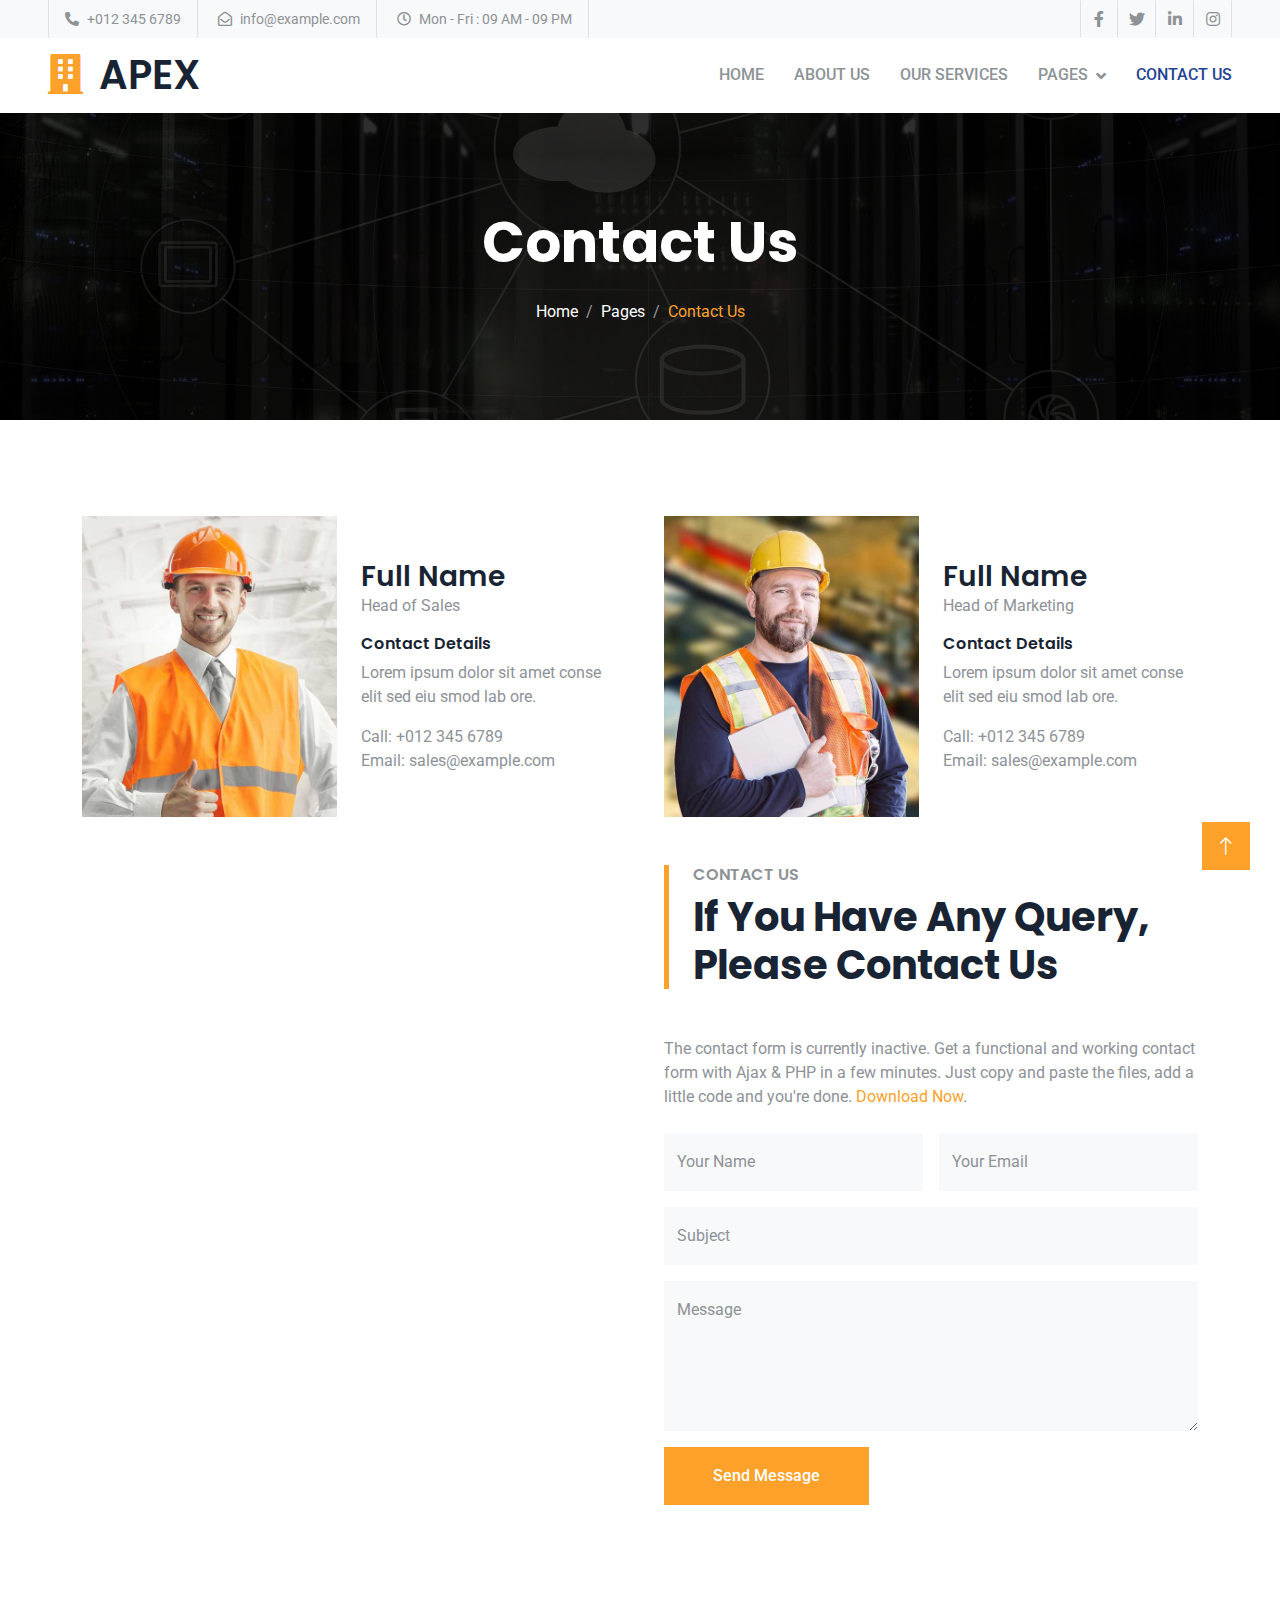
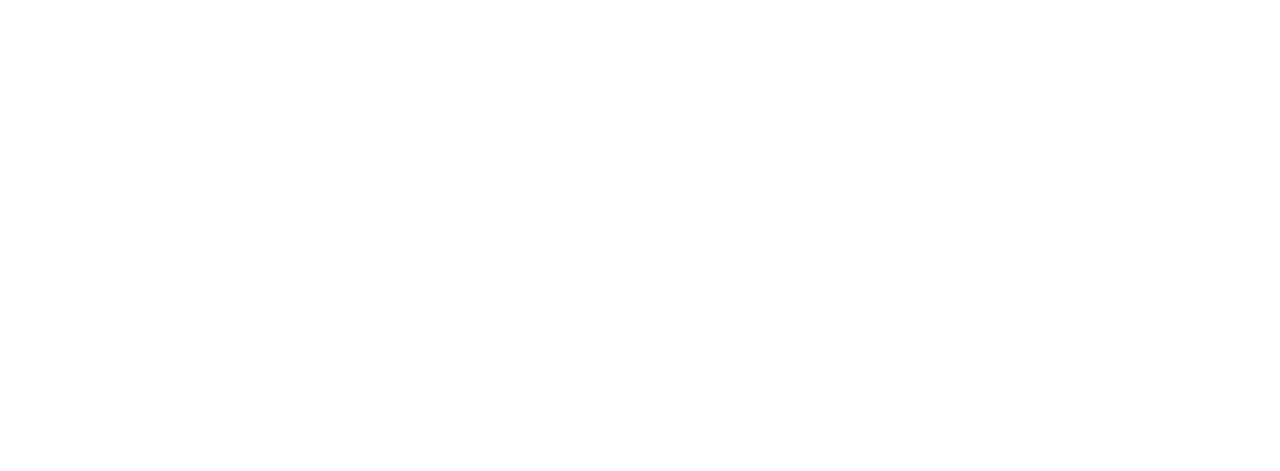
==== contact.html @ dfc98085 "aitl project" ====
<!DOCTYPE html>
<html lang="en">
  <head>
    <meta charset="utf-8" />
    <title>Apex - Home Repair Website Template</title>
    <meta content="width=device-width, initial-scale=1.0" name="viewport" />
    <meta content="" name="keywords" />
    <meta content="" name="description" />

    <!-- Favicon -->
    <link href="img/favicon.ico" rel="icon" />

    <!-- Google Web Fonts -->
    <link rel="preconnect" href="https://fonts.googleapis.com" />
    <link rel="preconnect" href="https://fonts.gstatic.com" crossorigin />
    <link
      href="https://fonts.googleapis.com/css2?family=Roboto:wght@400;500&family=Poppins:wght@600;700&display=swap"
      rel="stylesheet"
    />

    <!-- Icon Font Stylesheet -->
    <link
      href="https://cdnjs.cloudflare.com/ajax/libs/font-awesome/5.10.0/css/all.min.css"
      rel="stylesheet"
    />
    <link
      href="https://cdn.jsdelivr.net/npm/bootstrap-icons@1.4.1/font/bootstrap-icons.css"
      rel="stylesheet"
    />

    <!-- Libraries Stylesheet -->
    <link href="lib/animate/animate.min.css" rel="stylesheet" />
    <link href="lib/owlcarousel/assets/owl.carousel.min.css" rel="stylesheet" />

    <!-- Customized Bootstrap Stylesheet -->
    <link href="css/bootstrap.min.css" rel="stylesheet" />

    <!-- Template Stylesheet -->
    <link href="css/style.css" rel="stylesheet" />
  </head>

  <body>
    <!-- Spinner Start -->
    <div
      id="spinner"
      class="show bg-white position-fixed translate-middle w-100 vh-100 top-50 start-50 d-flex align-items-center justify-content-center"
    >
      <div class="spinner-grow text-primary" role="status"></div>
    </div>
    <!-- Spinner End -->

    <!-- Topbar Start -->
    <div class="container-fluid bg-light p-0">
      <div class="row gx-0 d-none d-lg-flex">
        <div class="col-lg-7 px-5 text-start">
          <div
            class="h-100 d-inline-flex align-items-center border-start border-end px-3"
          >
            <small class="fa fa-phone-alt me-2"></small>
            <small>+012 345 6789</small>
          </div>
          <div class="h-100 d-inline-flex align-items-center border-end px-3">
            <small class="far fa-envelope-open me-2"></small>
            <small>info@example.com</small>
          </div>
          <div class="h-100 d-inline-flex align-items-center border-end px-3">
            <small class="far fa-clock me-2"></small>
            <small>Mon - Fri : 09 AM - 09 PM</small>
          </div>
        </div>
        <div class="col-lg-5 px-5 text-end">
          <div class="h-100 d-inline-flex align-items-center">
            <a class="btn btn-square border-end border-start" href=""
              ><i class="fab fa-facebook-f"></i
            ></a>
            <a class="btn btn-square border-end" href=""
              ><i class="fab fa-twitter"></i
            ></a>
            <a class="btn btn-square border-end" href=""
              ><i class="fab fa-linkedin-in"></i
            ></a>
            <a class="btn btn-square border-end" href=""
              ><i class="fab fa-instagram"></i
            ></a>
          </div>
        </div>
      </div>
    </div>
    <!-- Topbar End -->

    <!-- Navbar Start -->
    <nav
      class="navbar navbar-expand-lg bg-white navbar-light sticky-top px-4 px-lg-5 py-lg-0"
    >
      <a href="index.html" class="navbar-brand d-flex align-items-center">
        <h1 class="m-0">
          <i class="fa fa-building text-primary me-3"></i>APEX
        </h1>
      </a>
      <button
        type="button"
        class="navbar-toggler"
        data-bs-toggle="collapse"
        data-bs-target="#navbarCollapse"
      >
        <span class="navbar-toggler-icon"></span>
      </button>
      <div class="collapse navbar-collapse" id="navbarCollapse">
        <div class="navbar-nav ms-auto py-3 py-lg-0">
          <a href="index.html" class="nav-item nav-link">Home</a>
          <a href="about.html" class="nav-item nav-link">About Us</a>
          <a href="service.html" class="nav-item nav-link">Our Services</a>
          <div class="nav-item dropdown">
            <a
              href="#"
              class="nav-link dropdown-toggle"
              data-bs-toggle="dropdown"
              >Pages</a
            >
            <div class="dropdown-menu bg-light m-0">
              <a href="feature.html" class="dropdown-item">Features</a>
              <a href="appointment.html" class="dropdown-item">Appointment</a>
              <a href="team.html" class="dropdown-item">Our Team</a>
              <a href="testimonial.html" class="dropdown-item">Testimonial</a>
              <a href="404.html" class="dropdown-item">404 Page</a>
            </div>
          </div>
          <a href="contact.html" class="nav-item nav-link active">Contact Us</a>
        </div>
      </div>
    </nav>
    <!-- Navbar End -->

    <!-- Page Header Start -->
    <div
      class="container-fluid page-header py-5 mb-5 wow fadeIn"
      data-wow-delay="0.1s"
    >
      <div class="container text-center py-5">
        <h1 class="display-4 text-white animated slideInDown mb-4">
          Contact Us
        </h1>
        <nav aria-label="breadcrumb animated slideInDown">
          <ol class="breadcrumb justify-content-center mb-0">
            <li class="breadcrumb-item">
              <a class="text-white" href="#">Home</a>
            </li>
            <li class="breadcrumb-item">
              <a class="text-white" href="#">Pages</a>
            </li>
            <li class="breadcrumb-item text-primary active" aria-current="page">
              Contact Us
            </li>
          </ol>
        </nav>
      </div>
    </div>
    <!-- Page Header End -->

    <!-- Contact Start -->
    <div class="container-xxl py-5">
      <div class="container">
        <div class="row g-5">
          <div class="col-lg-6 wow fadeInUp" data-wow-delay="0.1s">
            <div class="row g-4 align-items-center">
              <div class="col-sm-6">
                <img class="img-fluid" src="img/team-1.jpg" alt="" />
              </div>
              <div class="col-sm-6">
                <h3 class="mb-0">Full Name</h3>
                <p>Head of Sales</p>
                <h6>Contact Details</h6>
                <p>
                  Lorem ipsum dolor sit amet conse elit sed eiu smod lab ore.
                </p>
                <p class="mb-0">Call: +012 345 6789</p>
                <p class="mb-0">Email: sales@example.com</p>
              </div>
            </div>
          </div>
          <div class="col-lg-6 wow fadeInUp" data-wow-delay="0.1s">
            <div class="row g-4 align-items-center">
              <div class="col-sm-6">
                <img class="img-fluid" src="img/team-2.jpg" alt="" />
              </div>
              <div class="col-sm-6">
                <h3 class="mb-0">Full Name</h3>
                <p>Head of Marketing</p>
                <h6>Contact Details</h6>
                <p>
                  Lorem ipsum dolor sit amet conse elit sed eiu smod lab ore.
                </p>
                <p class="mb-0">Call: +012 345 6789</p>
                <p class="mb-0">Email: sales@example.com</p>
              </div>
            </div>
          </div>
          <div
            class="col-lg-6 wow fadeInUp"
            data-wow-delay="0.1s"
            style="min-height: 450px"
          >
            <div class="position-relative h-100">
              <iframe
                class="position-relative w-100 h-100"
                src="https://www.google.com/maps/embed?pb=!1m18!1m12!1m3!1d3001156.4288297426!2d-78.01371936852176!3d42.72876761954724!2m3!1f0!2f0!3f0!3m2!1i1024!2i768!4f13.1!3m3!1m2!1s0x4ccc4bf0f123a5a9%3A0xddcfc6c1de189567!2sNew%20York%2C%20USA!5e0!3m2!1sen!2sbd!4v1603794290143!5m2!1sen!2sbd"
                frameborder="0"
                style="min-height: 450px; border: 0"
                allowfullscreen=""
                aria-hidden="false"
                tabindex="0"
              ></iframe>
            </div>
          </div>
          <div class="col-lg-6 wow fadeInUp" data-wow-delay="0.5s">
            <div class="border-start border-5 border-primary ps-4 mb-5">
              <h6 class="text-body text-uppercase mb-2">Contact Us</h6>
              <h1 class="display-6 mb-0">
                If You Have Any Query, Please Contact Us
              </h1>
            </div>
            <p class="mb-4">
              The contact form is currently inactive. Get a functional and
              working contact form with Ajax & PHP in a few minutes. Just copy
              and paste the files, add a little code and you're done.
              <a href="https://htmlcodex.com/contact-form">Download Now</a>.
            </p>
            <form>
              <div class="row g-3">
                <div class="col-md-6">
                  <div class="form-floating">
                    <input
                      type="text"
                      class="form-control border-0 bg-light"
                      id="name"
                      placeholder="Your Name"
                    />
                    <label for="name">Your Name</label>
                  </div>
                </div>
                <div class="col-md-6">
                  <div class="form-floating">
                    <input
                      type="email"
                      class="form-control border-0 bg-light"
                      id="email"
                      placeholder="Your Email"
                    />
                    <label for="email">Your Email</label>
                  </div>
                </div>
                <div class="col-12">
                  <div class="form-floating">
                    <input
                      type="text"
                      class="form-control border-0 bg-light"
                      id="subject"
                      placeholder="Subject"
                    />
                    <label for="subject">Subject</label>
                  </div>
                </div>
                <div class="col-12">
                  <div class="form-floating">
                    <textarea
                      class="form-control border-0 bg-light"
                      placeholder="Leave a message here"
                      id="message"
                      style="height: 150px"
                    ></textarea>
                    <label for="message">Message</label>
                  </div>
                </div>
                <div class="col-12">
                  <button class="btn btn-primary py-3 px-5" type="submit">
                    Send Message
                  </button>
                </div>
              </div>
            </form>
          </div>
        </div>
      </div>
    </div>
    <!-- Contact End -->

    <!-- Footer Start -->
    <div
      class="container-fluid bg-dark footer mt-5 pt-5 wow fadeIn"
      data-wow-delay="0.1s"
    >
      <div class="container py-5">
        <div class="row g-5">
          <div class="col-lg-3 col-md-6">
            <h1 class="text-white mb-4">
              <i class="fa fa-building text-primary me-3"></i>APEX
            </h1>
            <p>
              Diam dolor diam ipsum sit. Aliqu diam amet diam et eos. Clita erat
              ipsum et lorem et sit, sed stet lorem sit clita
            </p>
            <div class="d-flex pt-2">
              <a class="btn btn-square btn-outline-primary me-1" href=""
                ><i class="fab fa-twitter"></i
              ></a>
              <a class="btn btn-square btn-outline-primary me-1" href=""
                ><i class="fab fa-facebook-f"></i
              ></a>
              <a class="btn btn-square btn-outline-primary me-1" href=""
                ><i class="fab fa-youtube"></i
              ></a>
              <a class="btn btn-square btn-outline-primary me-0" href=""
                ><i class="fab fa-linkedin-in"></i
              ></a>
            </div>
          </div>
          <div class="col-lg-3 col-md-6">
            <h4 class="text-light mb-4">Address</h4>
            <p>
              <i class="fa fa-map-marker-alt me-3"></i>123 Street, New York, USA
            </p>
            <p><i class="fa fa-phone-alt me-3"></i>+012 345 67890</p>
            <p><i class="fa fa-envelope me-3"></i>info@example.com</p>
          </div>
          <div class="col-lg-3 col-md-6">
            <h4 class="text-light mb-4">Quick Links</h4>
            <a class="btn btn-link" href="">About Us</a>
            <a class="btn btn-link" href="">Contact Us</a>
            <a class="btn btn-link" href="">Our Services</a>
            <a class="btn btn-link" href="">Terms & Condition</a>
            <a class="btn btn-link" href="">Support</a>
          </div>
          <div class="col-lg-3 col-md-6">
            <h4 class="text-light mb-4">Newsletter</h4>
            <p>Dolor amet sit justo amet elitr clita ipsum elitr est.</p>
            <div class="position-relative mx-auto" style="max-width: 400px">
              <input
                class="form-control bg-transparent w-100 py-3 ps-4 pe-5"
                type="text"
                placeholder="Your email"
              />
              <button
                type="button"
                class="btn btn-primary py-2 position-absolute top-0 end-0 mt-2 me-2"
              >
                SignUp
              </button>
            </div>
          </div>
        </div>
      </div>
      <div class="container-fluid copyright">
        <div class="container">
          <div class="row">
            <div class="col-md-6 text-center text-md-start mb-3 mb-md-0">
              &copy; <a href="#">Your Site Name</a>, All Right Reserved.
            </div>
            <div class="col-md-6 text-center text-md-end">
              <!--/*** This template is free as long as you keep the footer author’s credit link/attribution link/backlink. If you'd like to use the template without the footer author’s credit link/attribution link/backlink, you can purchase the Credit Removal License from "https://htmlcodex.com/credit-removal". Thank you for your support. ***/-->
              Designed By <a href="https://htmlcodex.com">HTML Codex</a>
              <br />Distributed By:
              <a href="https://themewagon.com" target="_blank">ThemeWagon</a>
            </div>
          </div>
        </div>
      </div>
    </div>
    <!-- Footer End -->

    <!-- Back to Top -->
    <a href="#" class="btn btn-lg btn-primary btn-lg-square back-to-top"
      ><i class="bi bi-arrow-up"></i
    ></a>

    <!-- JavaScript Libraries -->
    <script src="https://code.jquery.com/jquery-3.4.1.min.js"></script>
    <script src="https://cdn.jsdelivr.net/npm/bootstrap@5.0.0/dist/js/bootstrap.bundle.min.js"></script>
    <script src="lib/wow/wow.min.js"></script>
    <script src="lib/easing/easing.min.js"></script>
    <script src="lib/waypoints/waypoints.min.js"></script>
    <script src="lib/owlcarousel/owl.carousel.min.js"></script>

    <!-- Template Javascript -->
    <script src="js/main.js"></script>
  </body>
</html>
---- css/style.css ----
/********** Template CSS **********/
:root {
    --primary: #FDA12B;
    --secondary: #8D9297;
    --light: #F8F9FA;
    --dark: #182333;
}

.back-to-top {
    position: fixed;
    display: none;
    right: 30px;
    bottom: 30px;
    z-index: 99;
}


/*** Spinner ***/
#spinner {
    opacity: 0;
    visibility: hidden;
    transition: opacity .5s ease-out, visibility 0s linear .5s;
    z-index: 99999;
}

#spinner.show {
    transition: opacity .5s ease-out, visibility 0s linear 0s;
    visibility: visible;
    opacity: 1;
}


/*** Button ***/
.btn {
    font-weight: 500;
    transition: .5s;
}

.btn.btn-primary,
.btn.btn-outline-primary:hover {
    color: #FFFFFF;
}

.btn-square {
    width: 38px;
    height: 38px;
}

.btn-sm-square {
    width: 32px;
    height: 32px;
}

.btn-lg-square {
    width: 48px;
    height: 48px;
}

.btn-square,
.btn-sm-square,
.btn-lg-square {
    padding: 0;
    display: flex;
    align-items: center;
    justify-content: center;
    font-weight: normal;
}


/*** Navbar ***/
.navbar.sticky-top {
    top: -100px;
    transition: .5s;
}

.navbar .navbar-nav .nav-link {
    margin-left: 30px;
    padding: 25px 0;
    color: var(--secondary);
    font-weight: 500;
    text-transform: uppercase;
    outline: none;
}

.navbar .navbar-nav .nav-link:hover,
.navbar .navbar-nav .nav-link.active {
    color: #1F4393;
}

.navbar .dropdown-toggle::after {
    border: none;
    content: "\f107";
    font-family: "Font Awesome 5 Free";
    font-weight: 900;
    vertical-align: middle;
    margin-left: 8px;
}

@media (max-width: 991.98px) {
    .navbar .navbar-nav .nav-link  {
        margin-left: 0;
        padding: 10px 0;
    }

    .navbar .navbar-nav {
        margin-top: 25px;
        border-top: 1px solid #EEEEEE;
    }
}

@media (min-width: 992px) {
    .navbar .nav-item .dropdown-menu {
        display: block;
        border: none;
        margin-top: 0;
        top: 150%;
        right: 0;
        opacity: 0;
        visibility: hidden;
        transition: .5s;
    }

    .navbar .nav-item:hover .dropdown-menu {
        top: 100%;
        visibility: visible;
        transition: .5s;
        opacity: 1;
    }
}


/*** Header ***/
.carousel-caption {
    top: 0;
    left: 0;
    right: 0;
    bottom: 0;
    display: flex;
    align-items: center;
    text-align: start;
    background: rgba(0, 0, 0, .65);
    z-index: 1;
}

.carousel-control-prev,
.carousel-control-next {
    width: 15%;
}

.carousel-control-prev-icon,
.carousel-control-next-icon {
    width: 4rem;
    height: 4rem;
    background-color: var(--dark);
    border: 15px solid var(--dark);
    border-radius: 50px;
}

.carousel-caption .breadcrumb-item+.breadcrumb-item::before {
    content: "\f111";
    font-family: "Font Awesome 5 Free";
    font-weight: 900;
    /* color: #1F4393;
     */
     color: #fff;
}

@media (max-width: 768px) {
    #header-carousel .carousel-item {
        position: relative;
        min-height: 450px;
    }
    
    #header-carousel .carousel-item img {
        position: absolute;
        width: 100%;
        height: 100%;
        object-fit: cover;
    }

    .carousel-control-prev-icon,
    .carousel-control-next-icon {
        width: 3rem;
        height: 3rem;
        border-width: 12px;
    }
}

.page-header {
    background: linear-gradient(rgba(0, 0, 0, .65), rgba(0, 0, 0, .65)), url(../img/carousel-1.jpg) center center no-repeat;
    background-size: cover;
}

.page-header .breadcrumb-item+.breadcrumb-item::before {
    color: #999999;
}


/*** Facts ***/
.facts-overlay {
    position: absolute;
    padding: 30px;
    width: 100%;
    height: 100%;
    top: 0;
    left: 0;
    display: flex;
    flex-direction: column;
    justify-content: center;
    background: rgba(0, 0, 0, .65);
}

.facts-overlay h1 {
    font-size: 120px;
    color: transparent;
    -webkit-text-stroke: 2px var(--primary);
}

.facts-overlay a:hover {
    color: var(--primary) !important;
}


/*** Service ***/
.service-text::before {
    position: absolute;
    content: "";
    width: 100%;
    height: 0;
    top: 0;
    left: 0;
    background: var(--primary);
    opacity: 0;
    transition: .5s;
}

.service-item:hover .service-text::before {
    height: 100%;
    opacity: 1;
}

.service-text * {
    position: relative;
    transition: .5s;
    z-index: 1;
}

.service-item:hover .service-text * {
    color: #FFFFFF !important;
}


/*** Appointment ***/
.appointment {
    background: linear-gradient(rgba(0, 0, 0, .65), rgba(0, 0, 0, .65)), url(../img/carousel-2.jpg) center center no-repeat;
    background-size: cover;
}


/*** Team ***/
.team-text {
    position: absolute;
    width: 75%;
    bottom: 30px;
    left: 0;
    transition: .5s;
}

.team-item:hover .team-text {
    width: 100%;
}

.team-text * {
    transition: .5s;
}

.team-item:hover .team-text * {
    letter-spacing: 2px;
}


/*** Testimonial ***/
.testimonial-carousel .owl-item img {
    width: 100px;
    height: 100px;
}

.testimonial-carousel .owl-nav {
    margin-top: 30px;
    display: flex;
    justify-content: start;
}

.testimonial-carousel .owl-nav .owl-prev,
.testimonial-carousel .owl-nav .owl-next {
    margin-right: 15px;
    width: 50px;
    height: 50px;
    display: flex;
    align-items: center;
    justify-content: center;
    color: var(--dark);
    border: 2px solid var(--primary);
    border-radius: 50px;
    font-size: 18px;
    transition: .5s;
}

.testimonial-carousel .owl-nav .owl-prev:hover,
.testimonial-carousel .owl-nav .owl-next:hover {
    color: #FFFFFF;
    background: var(--primary);
}


/*** Footer ***/
.footer {
    color: #999999;
}

.footer .btn.btn-link {
    display: block;
    margin-bottom: 5px;
    padding: 0;
    text-align: left;
    color: #999999;
    font-weight: normal;
    text-transform: capitalize;
    transition: .3s;
}

.footer .btn.btn-link::before {
    position: relative;
    content: "\f105";
    font-family: "Font Awesome 5 Free";
    font-weight: 900;
    color: #999999;
    margin-right: 10px;
}

.footer .btn.btn-link:hover {
    color: var(--light);
    letter-spacing: 1px;
    box-shadow: none;
}

.footer .copyright {
    padding: 25px 0;
    font-size: 15px;
    border-top: 1px solid rgba(256, 256, 256, .1);
}

.footer .copyright a {
    color: var(--light);
}

.footer .copyright a:hover {
    color: var(--primary);
}

/* Custom style */

.custom-brand-logo{
    width: 100px;
    height: 100px;
}

.custom-brand-headerlogo{
    width: 60px;
    height: 60px;
}

.custom-btn{
    background-color: #1F4393;
    color: #fff;
}

.custom-headline{
  font-size: 45px;  
}
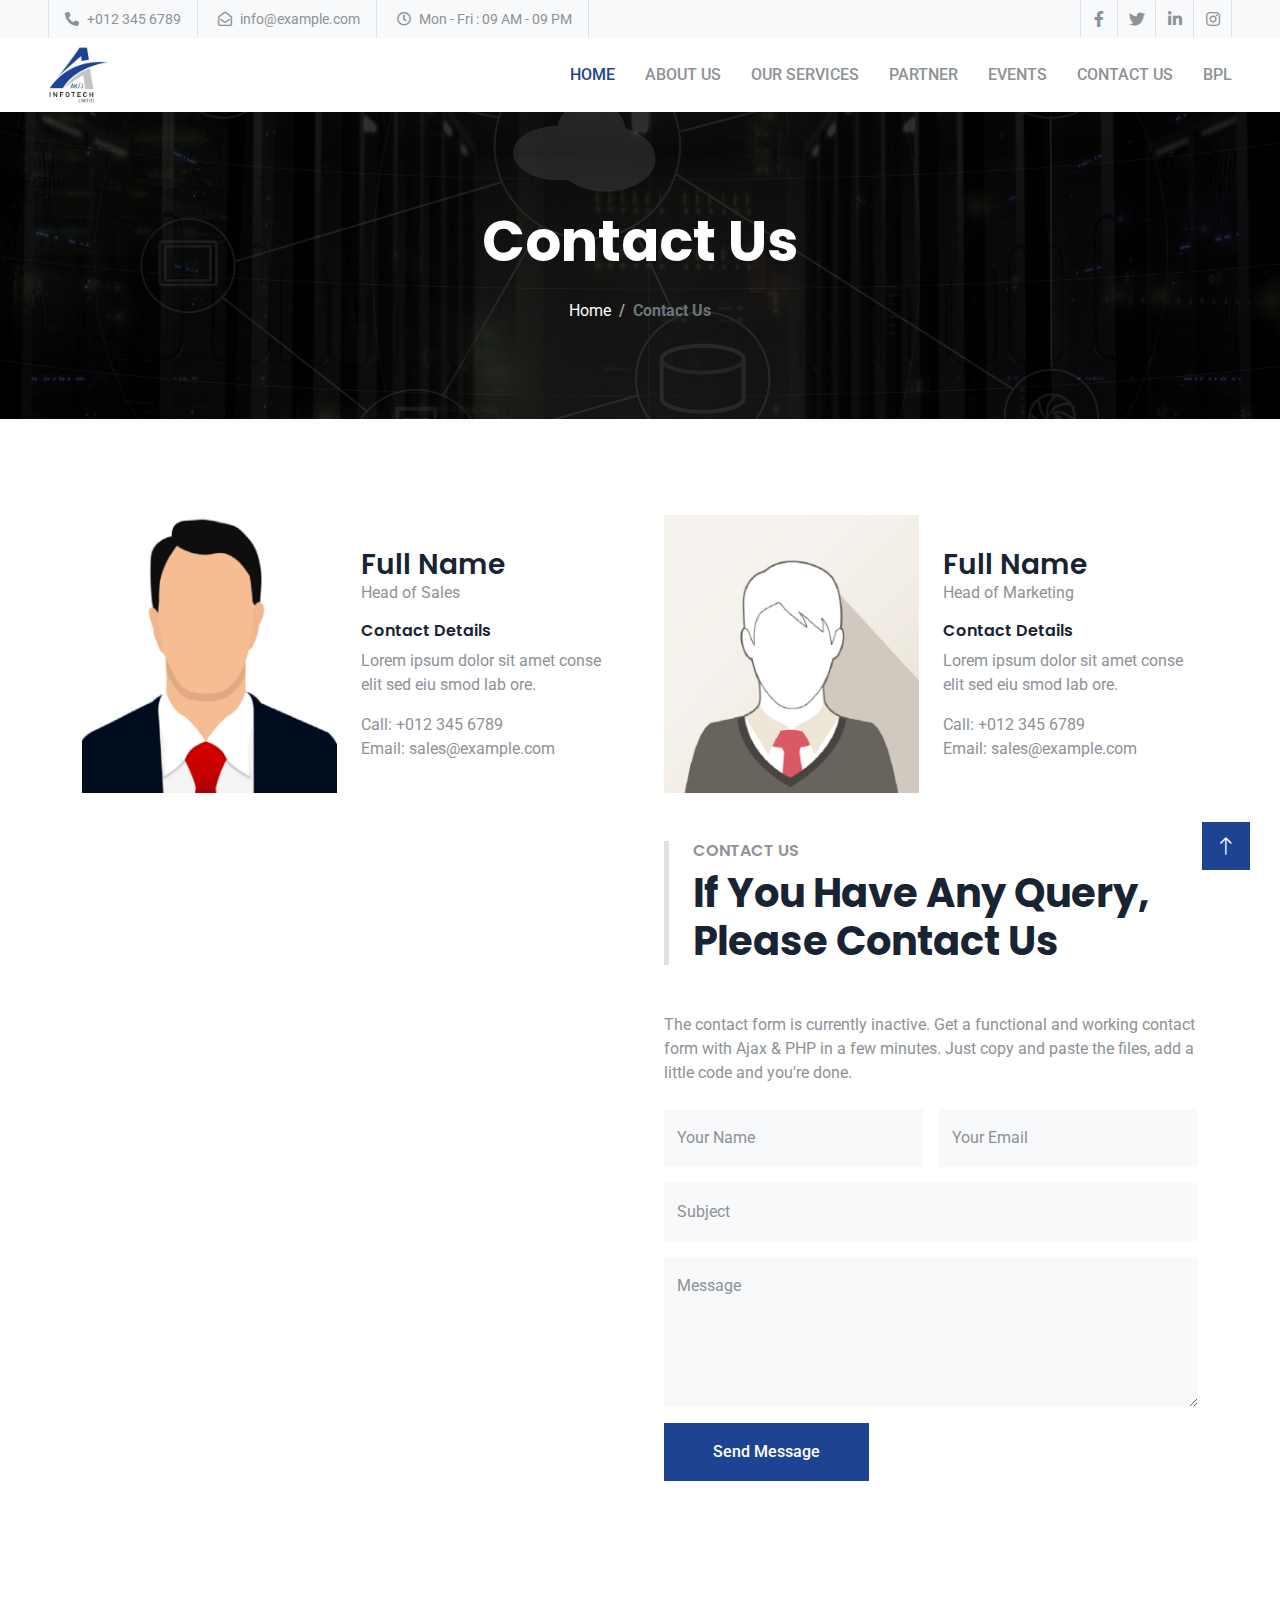
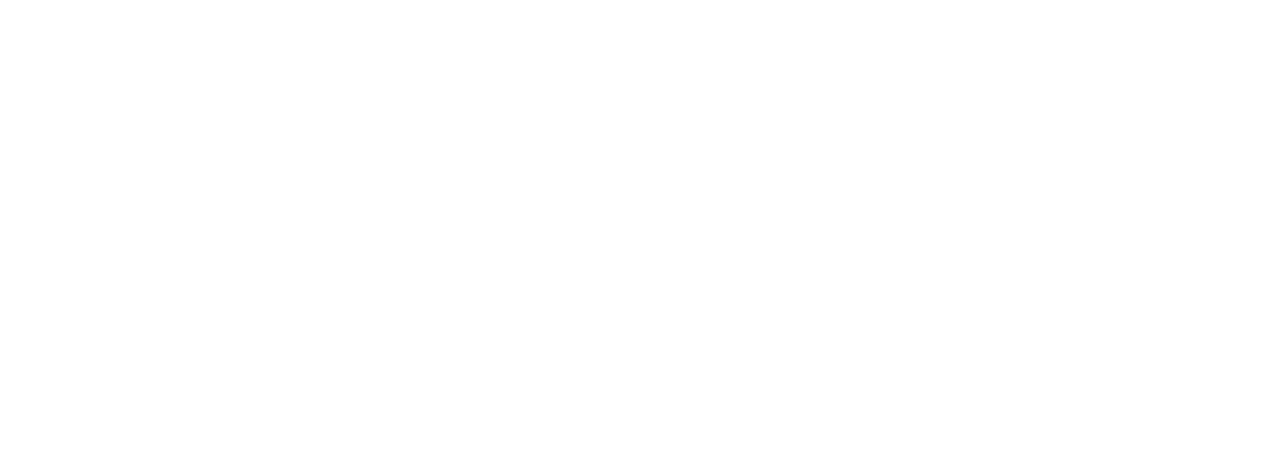
==== commit 7278e0bc: "update frontend" ====
--- a/contact.html
+++ b/contact.html
@@ -94,7 +94,7 @@
     >
       <a href="index.html" class="navbar-brand d-flex align-items-center">
         <h1 class="m-0">
-          <i class="fa fa-building text-primary me-3"></i>APEX
+          <img src="img/infotech.png" alt="akij info tech" class="custom-brand-headerlogo">
         </h1>
       </a>
       <button
@@ -107,10 +107,12 @@
       </button>
       <div class="collapse navbar-collapse" id="navbarCollapse">
         <div class="navbar-nav ms-auto py-3 py-lg-0">
-          <a href="index.html" class="nav-item nav-link">Home</a>
+          <a href="index.html" class="nav-item nav-link active">Home</a>
           <a href="about.html" class="nav-item nav-link">About Us</a>
           <a href="service.html" class="nav-item nav-link">Our Services</a>
-          <div class="nav-item dropdown">
+          <a href="client.html" class="nav-item nav-link">Partner</a>
+          <a href="event.html" class="nav-item nav-link">Events</a>
+          <!-- <div class="nav-item dropdown">
             <a
               href="#"
               class="nav-link dropdown-toggle"
@@ -124,8 +126,9 @@
               <a href="testimonial.html" class="dropdown-item">Testimonial</a>
               <a href="404.html" class="dropdown-item">404 Page</a>
             </div>
-          </div>
-          <a href="contact.html" class="nav-item nav-link active">Contact Us</a>
+          </div> -->
+          <a href="contact.html" class="nav-item nav-link">Contact Us</a>
+          <a href="https://abs-anik.github.io/BPL/" class="nav-item nav-link">BPL</a>
         </div>
       </div>
     </nav>
@@ -145,10 +148,8 @@
             <li class="breadcrumb-item">
               <a class="text-white" href="#">Home</a>
             </li>
-            <li class="breadcrumb-item">
-              <a class="text-white" href="#">Pages</a>
-            </li>
-            <li class="breadcrumb-item text-primary active" aria-current="page">
+
+            <li class="breadcrumb-item custom-text-bold active" aria-current="page">
               Contact Us
             </li>
           </ol>
@@ -203,17 +204,18 @@
             <div class="position-relative h-100">
               <iframe
                 class="position-relative w-100 h-100"
-                src="https://www.google.com/maps/embed?pb=!1m18!1m12!1m3!1d3001156.4288297426!2d-78.01371936852176!3d42.72876761954724!2m3!1f0!2f0!3f0!3m2!1i1024!2i768!4f13.1!3m3!1m2!1s0x4ccc4bf0f123a5a9%3A0xddcfc6c1de189567!2sNew%20York%2C%20USA!5e0!3m2!1sen!2sbd!4v1603794290143!5m2!1sen!2sbd"
+                src="https://www.google.com/maps/embed?pb=!1m18!1m12!1m3!1d3651.377336210178!2d90.4103459!3d23.7695739!2m3!1f0!2f0!3f0!3m2!1i1024!2i768!4f13.1!3m3!1m2!1s0x3755c778d94ba6d1%3A0x89051c19123ad2d4!2sAkij%20House%2C%20Bir%20Uttam%20Mir%20Shawkat%20Sarak%2C%20Dhaka%201208!5e0!3m2!1sen!2sbd!4v1679481494210!5m2!1sen!2sbd"
                 frameborder="0"
                 style="min-height: 450px; border: 0"
                 allowfullscreen=""
                 aria-hidden="false"
                 tabindex="0"
               ></iframe>
+
             </div>
           </div>
           <div class="col-lg-6 wow fadeInUp" data-wow-delay="0.5s">
-            <div class="border-start border-5 border-primary ps-4 mb-5">
+            <div class="border-start border-5 ps-4 mb-5">
               <h6 class="text-body text-uppercase mb-2">Contact Us</h6>
               <h1 class="display-6 mb-0">
                 If You Have Any Query, Please Contact Us
@@ -223,7 +225,6 @@
               The contact form is currently inactive. Get a functional and
               working contact form with Ajax & PHP in a few minutes. Just copy
               and paste the files, add a little code and you're done.
-              <a href="https://htmlcodex.com/contact-form">Download Now</a>.
             </p>
             <form>
               <div class="row g-3">
@@ -272,7 +273,7 @@
                   </div>
                 </div>
                 <div class="col-12">
-                  <button class="btn btn-primary py-3 px-5" type="submit">
+                  <button class="btn custom-btn py-3 px-5" type="submit">
                     Send Message
                   </button>
                 </div>
@@ -293,23 +294,22 @@
         <div class="row g-5">
           <div class="col-lg-3 col-md-6">
             <h1 class="text-white mb-4">
-              <i class="fa fa-building text-primary me-3"></i>APEX
+              <img src="img/infotech.png" alt="akij info tech" class="custom-brand-logo">
             </h1>
             <p>
-              Diam dolor diam ipsum sit. Aliqu diam amet diam et eos. Clita erat
-              ipsum et lorem et sit, sed stet lorem sit clita
+              Lorem ipsum dolor sit amet consectetur adipisicing elit. Quis ex reprehenderit dignissimos veritatis.
             </p>
             <div class="d-flex pt-2">
-              <a class="btn btn-square btn-outline-primary me-1" href=""
+              <a class="btn btn-square btn-outline-light me-1" href=""
                 ><i class="fab fa-twitter"></i
               ></a>
-              <a class="btn btn-square btn-outline-primary me-1" href=""
+              <a class="btn btn-square btn-outline-light me-1" href=""
                 ><i class="fab fa-facebook-f"></i
               ></a>
-              <a class="btn btn-square btn-outline-primary me-1" href=""
+              <a class="btn btn-square btn-outline-light me-1" href=""
                 ><i class="fab fa-youtube"></i
               ></a>
-              <a class="btn btn-square btn-outline-primary me-0" href=""
+              <a class="btn btn-square btn-outline-light me-0" href=""
                 ><i class="fab fa-linkedin-in"></i
               ></a>
             </div>
@@ -327,8 +327,10 @@
             <a class="btn btn-link" href="">About Us</a>
             <a class="btn btn-link" href="">Contact Us</a>
             <a class="btn btn-link" href="">Our Services</a>
-            <a class="btn btn-link" href="">Terms & Condition</a>
+            <a class="btn btn-link" href="">Clients</a>
             <a class="btn btn-link" href="">Support</a>
+            <a class="btn btn-link" href="">Events</a>
+            <a class="btn btn-link" href="">Blue Pill Limited</a>
           </div>
           <div class="col-lg-3 col-md-6">
             <h4 class="text-light mb-4">Newsletter</h4>
@@ -341,7 +343,7 @@
               />
               <button
                 type="button"
-                class="btn btn-primary py-2 position-absolute top-0 end-0 mt-2 me-2"
+                class="btn btn-light py-2 position-absolute top-0 end-0 mt-2 me-2"
               >
                 SignUp
               </button>
@@ -352,14 +354,8 @@
       <div class="container-fluid copyright">
         <div class="container">
           <div class="row">
-            <div class="col-md-6 text-center text-md-start mb-3 mb-md-0">
-              &copy; <a href="#">Your Site Name</a>, All Right Reserved.
-            </div>
-            <div class="col-md-6 text-center text-md-end">
-              <!--/*** This template is free as long as you keep the footer author’s credit link/attribution link/backlink. If you'd like to use the template without the footer author’s credit link/attribution link/backlink, you can purchase the Credit Removal License from "https://htmlcodex.com/credit-removal". Thank you for your support. ***/-->
-              Designed By <a href="https://htmlcodex.com">HTML Codex</a>
-              <br />Distributed By:
-              <a href="https://themewagon.com" target="_blank">ThemeWagon</a>
+            <div class="col-md-12 text-center mb-3 mb-md-0">
+              &copy; <a href="#" class="text-center">Akij Info Tech Limited</a>, All Right Reserved.
             </div>
           </div>
         </div>
@@ -368,7 +364,7 @@
     <!-- Footer End -->
 
     <!-- Back to Top -->
-    <a href="#" class="btn btn-lg btn-primary btn-lg-square back-to-top"
+    <a href="#" class="btn btn-lg custom-btn btn-lg-square back-to-top"
       ><i class="bi bi-arrow-up"></i
     ></a>
 
--- a/css/style.css
+++ b/css/style.css
@@ -229,7 +229,7 @@
     height: 0;
     top: 0;
     left: 0;
-    background: var(--primary);
+    background: #1F4393;
     opacity: 0;
     transition: .5s;
 }
@@ -300,7 +300,7 @@
     align-items: center;
     justify-content: center;
     color: var(--dark);
-    border: 2px solid var(--primary);
+    border: 2px solid #1F4393;
     border-radius: 50px;
     font-size: 18px;
     transition: .5s;
@@ -309,7 +309,7 @@
 .testimonial-carousel .owl-nav .owl-prev:hover,
 .testimonial-carousel .owl-nav .owl-next:hover {
     color: #FFFFFF;
-    background: var(--primary);
+    background: #1F4393;
 }
 
 
@@ -355,7 +355,7 @@
 }
 
 .footer .copyright a:hover {
-    color: var(--primary);
+    color: #1F4393;
 }
 
 /* Custom style */
@@ -377,4 +377,26 @@
 
 .custom-headline{
   font-size: 45px;  
+}
+
+.custom-bg{
+    background-color: #1F4393;
+}
+
+.custom-border-start{
+    border-left: 5px solid #1F4393 !important;
+}
+
+.custom-text{
+    color:#1F4393;
+}
+
+.form-control:focus{
+    border: #1F4393 !important;
+    box-shadow: 0 0 0 0.25rem #fff;
+}
+
+.custom-text-bold{
+    color:#1F4393;
+    font-weight: bold;
 }